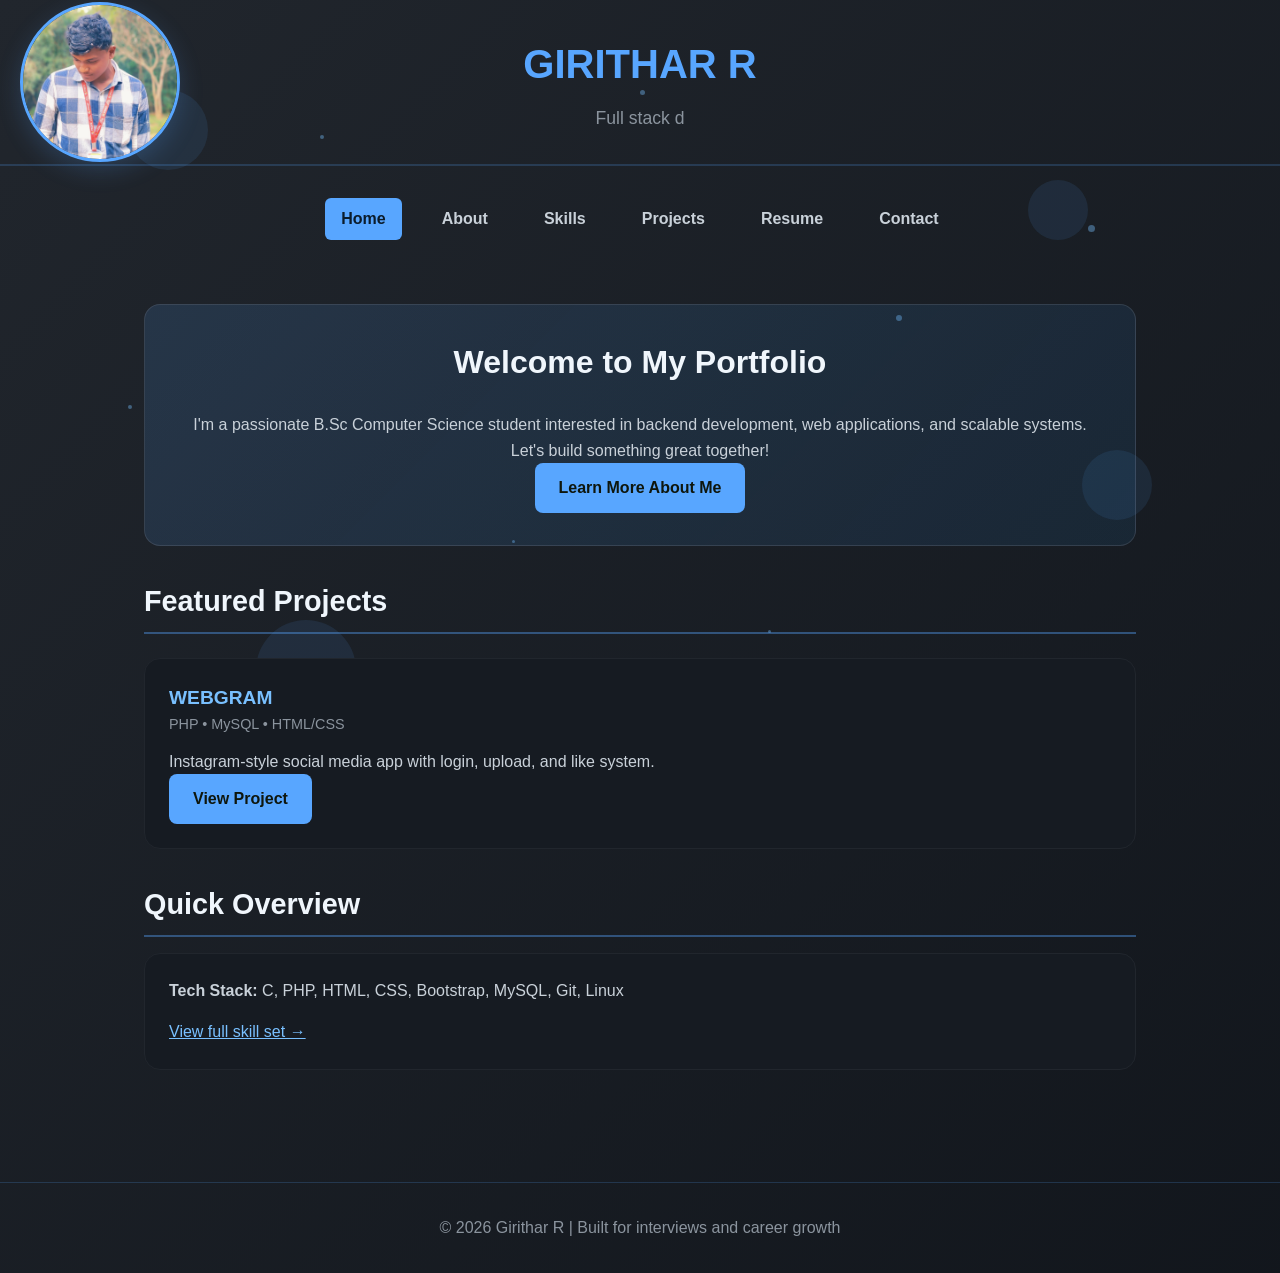
==== index.html @ 536e95d6 "inital commit" ====
<!DOCTYPE html>
<html lang="en">
<head>
  <meta charset="UTF-8">
  <meta name="viewport" content="width=device-width, initial-scale=1.0">
  <title>Girithar R | Portfolio</title>
  <link rel="stylesheet" href="style.css">
</head>
<body>

<div class="background-animation">
  <div class="floating-shape shape1"></div>
  <div class="floating-shape shape2"></div>
  <div class="floating-shape shape3"></div>
  <div class="floating-shape shape4"></div>
  <div class="floating-shape shape5"></div>
  <div class="particle particle1"></div>
  <div class="particle particle2"></div>
  <div class="particle particle3"></div>
  <div class="particle particle4"></div>
  <div class="particle particle5"></div>
  <div class="particle particle6"></div>
  <div class="particle particle7"></div>
  <div class="particle particle8"></div>
</div>

<header style="position: relative; display: flex; align-items: center; justify-content: center; gap: 2rem;">
  <img src="images/WhatsApp Image 2026-03-26 at 2.25.52 PM.jpeg" alt="Girithar R" style="position: absolute; left: 20px; top: 50%; transform: translateY(-50%); width: 160px; height: 160px; border-radius: 50%; object-fit: cover; border: 3px solid #58a6ff; box-shadow: 0 8px 25px rgba(88, 166, 255, 0.2);">
  <div>
    <h1>GIRITHAR R</h1>
    <p>Full stack developer | DevOps  | AI enthusiast</p>
  </div>
</header>

<nav>
  <a href="index.html" class="active">Home</a>
  <a href="about.html">About</a>
  <a href="skills.html">Skills</a>
  <a href="projects.html">Projects</a>
  <a href="resume.html">Resume</a>
  <a href="contacts.html">Contact</a>
</nav>

<div class="container">
  <section class="hero" id="home">
    <h2 id="welcome-title" class="interactive-welcome">Welcome to My Portfolio</h2>
    <p>I'm a passionate B.Sc Computer Science student interested in backend development, web applications, and scalable systems. Let's build something great together!</p>
    <a href="about.html" class="btn">Learn More About Me</a>
  </section>



  <section>
    <h2>Featured Projects</h2>
    <div class="project-grid">
      <div class="project-card">
        <h3>WEBGRAM</h3>
        <p class="project-meta">PHP • MySQL • HTML/CSS</p>
        <p>Instagram-style social media app with login, upload, and like system.</p>
        <a href="https://github.com/GiriThar09" target="_blank" class="btn">View Project</a>
      </div>
    </div>
  </section>

  <section>
    <h2>Quick Overview</h2>
    <div class="card">
      <p><strong>Tech Stack:</strong> C, PHP, HTML, CSS, Bootstrap, MySQL, Git, Linux</p>
      <p style="margin-top: 1rem;"><a href="skills.html" style="color: var(--accent);">View full skill set →</a></p>
    </div>
  </section>
</div>

<footer>
  <p>© 2026 Girithar R | Built for interviews and career growth</p>
</footer>

<script src="script.js?v=2"></script>
</body>
</html>
---- style.css ----
:root {
  --bg: #0d1117;
  --card: #161b22;
  --text: #c9d1d9;
  --muted: #8b949e;
  --primary: #58a6ff;
  --accent: #79c0ff;
  /* Welcome animation variables (customizable) */
  --welcome-duration: 550ms;
  --welcome-easing: cubic-bezier(.2,.8,.2,1);
  --welcome-scale: 1.12;
  --welcome-pop-overshoot: 0.98;
  --ripple-size: 220%;
  --ripple-color: rgba(121, 192, 255, 0.12);
  --welcome-accent-color: var(--accent);
}

* {
  margin: 0;
  padding: 0;
  box-sizing: border-box;
}

body {
  font-family: "Segoe UI", Roboto, "Helvetica Neue", Arial, sans-serif;
  background: linear-gradient(-45deg, #0d1117, #161b22, #0d1117, #21262d);
  background-size: 400% 400%;
  color: var(--text);
  line-height: 1.6;
  overflow-x: hidden;
  animation: gradientShift 15s ease infinite;
}

@keyframes gradientShift {
  0% {
    background-position: 0% 50%;
  }
  50% {
    background-position: 100% 50%;
  }
  100% {
    background-position: 0% 50%;
  }
}


.background-animation {
  position: fixed;
  top: 0;
  left: 0;
  width: 100%;
  height: 100%;
  pointer-events: none;
  z-index: -1;
}

.floating-shape {
  position: absolute;
  background: rgba(88, 166, 255, 0.1);
  border-radius: 50%;
  animation: float 20s infinite linear;
}

.floating-shape.shape1 {
  width: 80px;
  height: 80px;
  top: 10%;
  left: 10%;
  animation-duration: 25s;
  animation-delay: 0s;
}

.floating-shape.shape2 {
  width: 60px;
  height: 60px;
  top: 20%;
  right: 15%;
  animation-duration: 30s;
  animation-delay: 5s;
}

.floating-shape.shape3 {
  width: 100px;
  height: 100px;
  bottom: 20%;
  left: 20%;
  animation-duration: 35s;
  animation-delay: 10s;
}

.floating-shape.shape4 {
  width: 70px;
  height: 70px;
  top: 50%;
  right: 10%;
  animation-duration: 28s;
  animation-delay: 15s;
}

.floating-shape.shape5 {
  width: 90px;
  height: 90px;
  bottom: 10%;
  right: 20%;
  animation-duration: 32s;
  animation-delay: 20s;
}

.particle {
  position: absolute;
  background: rgba(121, 192, 255, 0.4);
  border-radius: 50%;
  animation: particleFloat 15s infinite ease-in-out;
}

.particle.particle1 {
  width: 4px;
  height: 4px;
  top: 15%;
  left: 25%;
  animation-delay: 0s;
}

.particle.particle2 {
  width: 6px;
  height: 6px;
  top: 35%;
  left: 70%;
  animation-delay: 2s;
}

.particle.particle3 {
  width: 3px;
  height: 3px;
  top: 60%;
  left: 40%;
  animation-delay: 4s;
}

.particle.particle4 {
  width: 5px;
  height: 5px;
  top: 80%;
  left: 80%;
  animation-delay: 6s;
}

.particle.particle5 {
  width: 4px;
  height: 4px;
  top: 45%;
  left: 10%;
  animation-delay: 8s;
}

.particle.particle6 {
  width: 7px;
  height: 7px;
  top: 25%;
  left: 85%;
  animation-delay: 10s;
}

.particle.particle7 {
  width: 3px;
  height: 3px;
  top: 70%;
  left: 60%;
  animation-delay: 12s;
}

.particle.particle8 {
  width: 5px;
  height: 5px;
  top: 10%;
  left: 50%;
  animation-delay: 14s;
}

@keyframes particleFloat {
  0%, 100% {
    transform: translateY(0px) translateX(0px);
    opacity: 0.4;
  }
  25% {
    transform: translateY(-10px) translateX(10px);
    opacity: 0.8;
  }
  50% {
    transform: translateY(-5px) translateX(-5px);
    opacity: 0.6;
  }
  75% {
    transform: translateY(10px) translateX(-10px);
    opacity: 0.9;
  }
}

@keyframes float {
  0% {
    transform: translateY(0px) rotate(0deg);
    opacity: 0.3;
  }
  25% {
    transform: translateY(-20px) rotate(90deg);
    opacity: 0.6;
  }
  50% {
    transform: translateY(0px) rotate(180deg);
    opacity: 0.3;
  }
  75% {
    transform: translateY(20px) rotate(270deg);
    opacity: 0.6;
  }
  100% {
    transform: translateY(0px) rotate(360deg);
    opacity: 0.3;
  }
}

.container {
  max-width: 1024px;
  margin: 0 auto;
  padding: 2rem 1rem;
}

header {
  text-align: center;
  margin-bottom: 2rem;
  padding: 2rem 0;
  border-bottom: 2px solid rgba(88, 166, 255, 0.2);
}

header h1 {
  font-size: 2.5rem;
  color: var(--primary);
  margin-bottom: 0.5rem;
}

header p {
  color: var(--muted);
  font-size: 1.1rem;
}

nav {
  display: flex;
  justify-content: center;
  gap: 1.5rem;
  margin-bottom: 2rem;
  flex-wrap: wrap;
}

nav a {
  color: var(--text);
  text-decoration: none;
  font-weight: 600;
  padding: 0.5rem 1rem;
  border-radius: 6px;
  transition: all 0.3s ease;
}

nav a:hover {
  background: rgba(88, 166, 255, 0.2);
  color: var(--accent);
}

nav a.active {
  background: var(--primary);
  color: #0b1c2b;
}

section {
  margin-bottom: 2rem;
}

h2 {
  font-size: 1.8rem;
  color: #f0f6fc;
  margin-bottom: 1rem;
  border-bottom: 2px solid rgba(88, 166, 255, 0.4);
  padding-bottom: 0.5rem;
}

h3 {
  font-size: 1.2rem;
  color: var(--accent);
  margin-top: 1rem;
}

.card {
  background: var(--card);
  border: 1px solid #21262d;
  border-radius: 1rem;
  padding: 1.5rem;
  margin-bottom: 1.5rem;
  transition: transform 0.3s ease, box-shadow 0.3s ease;
}

.card:hover {
  transform: translateY(-4px);
  box-shadow: 0 10px 30px rgba(88, 166, 255, 0.1);
}

.ai-card {
  background: linear-gradient(135deg, #1a1a2e, #16213e);
  border: 1px solid #4a0e4e;
  position: relative;
  overflow: hidden;
}

.ai-card::before {
  content: '';
  position: absolute;
  top: 0;
  left: 0;
  right: 0;
  height: 3px;
  background: linear-gradient(90deg, #ff6b6b, #4ecdc4, #45b7d1, #96ceb4);
  background-size: 400% 400%;
  animation: aiGlow 3s ease-in-out infinite;
}

@keyframes aiGlow {
  0%, 100% { background-position: 0% 50%; }
  50% { background-position: 100% 50%; }
}

.ai-card h3 {
  color: #e91e63;
  text-shadow: 0 0 10px rgba(233, 30, 99, 0.5);
}

.ai-chip {
  background: rgba(233, 30, 99, 0.2);
  color: #ff80ab;
  border: 1px solid rgba(233, 30, 99, 0.4);
  transition: all 0.3s ease;
}

.ai-chip:hover {
  background: rgba(233, 30, 99, 0.4);
  color: #ffffff;
  box-shadow: 0 0 15px rgba(233, 30, 99, 0.6);
  transform: scale(1.05);
}
.ai-chipc {
   background: rgba(233, 30, 99, 0.2);
  color: #ff80ab;
  border: 1px solid rgba(233, 30, 99, 0.4);
  transition: all 0.3s ease;
}
.ai-chipc:hover {
  background: rgba(26, 141, 156, 0.6);
  color: #ffffff;
  box-shadow: 0 0 15px rgba(26, 141, 156, 0.6);
  transform: scale(1.05);
}

.skills {
  display: flex;
  flex-wrap: wrap;
  gap: 0.75rem;
  margin-top: 1rem;
}

.skill-chip {
  display: inline-block;
  background: rgba(88, 166, 255, 0.18);
  color: #a0c4ff;
  border-radius: 999px;
  padding: 0.5rem 1rem;
  font-size: 0.9rem;
  border: 1px solid rgba(88, 166, 255, 0.3);
}

.project-grid {
  display: grid;
  grid-template-columns: repeat(auto-fit, minmax(300px, 1fr));
  gap: 1.5rem;
  margin-top: 1.5rem;
}

.project-card {
  background: var(--card);
  border: 1px solid #21262d;
  border-radius: 1rem;
  padding: 1.5rem;
  transition: all 0.3s ease;
}

.project-card:hover {
  border-color: var(--primary);
  box-shadow: 0 0 20px rgba(88, 166, 255, 0.15);
}

.project-card h3 {
  margin-top: 0;
}

.project-meta {
  color: var(--muted);
  font-size: 0.9rem;
  margin-bottom: 0.75rem;
}

.btn {
  display: inline-block;
  background: var(--primary);
  color: #0e160d;
  text-decoration: none;
  padding: 0.75rem 1.5rem;
  border-radius: 8px;
  font-weight: 600;
  transition: all 0.3s ease;
  border: none;
  cursor: pointer;
}

.btn:hover {
  background: var(--accent);
  transform: translateY(-2px);
}

.about-content {
  display: flex;
  align-items: center;
  gap: 2rem;
  margin-bottom: 2rem;
}

.profile-photo {
  flex-shrink: 0;
}

.profile-img {
  width: 50px;
  height: 50px;
  max-width: 50px;
  max-height: 50px;
  border-radius: 50%;
  object-fit: cover;
  border: 2px solid var(--primary);
  box-shadow: 0 8px 25px rgba(88, 166, 255, 0.2);
  transition: transform 0.3s ease;
}

.profile-img:hover {
  transform: scale(1.05);
}

.about-text {
  flex: 1;
}

.contact-grid {
  display: grid;
  grid-template-columns: repeat(auto-fit, minmax(250px, 1fr));
  gap: 1rem;
  margin-top: 1rem;
}

.contact-item {
  background: rgba(88, 166, 255, 0.08);
  border: 1px solid rgba(88, 166, 255, 0.2);
  border-radius: 8px;
  padding: 1rem;
}

.contact-item strong {
  color: var(--accent);
}

.contact-item p {
  margin-top: 0.5rem;
  word-break: break-all;
}

.contact-item a {
  color: var(--accent);
  text-decoration: none;
}

.contact-item a:hover {
  text-decoration: underline;
}

footer {
  text-align: center;
  padding: 2rem 0;
  border-top: 1px solid rgba(88, 166, 255, 0.2);
  color: var(--muted);
  margin-top: 3rem;
}

.experience-item {
  margin-bottom: 1.5rem;
}

.exp-title {
  font-size: 1.1rem;
  font-weight: 700;
  color: var(--accent);
}

.exp-meta {
  color: var(--muted);
  font-size: 0.9rem;
  margin-bottom: 0.5rem;
}

.exp-description {
  color: var(--text);
  margin-top: 0.75rem;
}

/* Resume Styles */
.resume-content {
  max-width: 800px;
  margin: 0 auto;
}

.resume-section {
  background: var(--card);
  border: 1px solid #21262d;
  border-radius: 1rem;
  padding: 1.5rem;
  margin-bottom: 1.5rem;
  transition: transform 0.3s ease;
}

.resume-section:hover {
  transform: translateY(-2px);
}

.resume-section h3 {
  color: var(--primary);
  margin-bottom: 1rem;
  border-bottom: 2px solid var(--primary);
  padding-bottom: 0.5rem;
}

.resume-section h4 {
  color: var(--accent);
  margin-bottom: 0.5rem;
}

.resume-section p {
  margin-bottom: 0.75rem;
}

.resume-section ul {
  list-style-type: disc;
  margin-left: 1.5rem;
}

.resume-section li {
  margin-bottom: 0.5rem;
}

.skills-list {
  display: flex;
  flex-direction: column;
  gap: 0.5rem;
}

.education-item, .experience-item, .project-item {
  margin-bottom: 1.5rem;
  padding-bottom: 1rem;
  border-bottom: 1px solid #21262d;
}

.education-item:last-child, .experience-item:last-child, .project-item:last-child {
  border-bottom: none;
}

ul {
  margin-left: 1.5rem;
  color: var(--text);
}

li {
  margin-bottom: 0.5rem;
}

.hero {
  background: linear-gradient(135deg, rgba(88,166,255,.14), rgba(43,140,217,.1));
  border: 1px solid rgba(110,118,129,.30);
  border-radius: 1rem;
  padding: 2rem;
  text-align: center;
  margin-bottom: 2rem;
}

.hero h2 {
  border: none;
  font-size: 2rem;
  margin-bottom: 1rem;
}

/* Interactive welcome animation */
.interactive-welcome {
  display: inline-block;
  position: relative;
  cursor: pointer;
  transition: transform 160ms ease, color 200ms ease, filter 200ms ease;
}

.interactive-welcome::after {
  content: '';
  position: absolute;
  left: 50%;
  top: 50%;
  width: 0;
  height: 0;
  opacity: 0;
  transform: translate(-50%, -50%);
  border-radius: 50%;
  background: var(--ripple-color);
  transition: width 300ms ease, height 300ms ease, opacity 300ms ease;
  pointer-events: none;
}

.interactive-welcome.animate {
  animation: popBounce var(--welcome-duration) var(--welcome-easing) both;
  color: var(--welcome-accent-color);
  filter: drop-shadow(0 6px 20px rgba(88,166,255,0.12));
}

.interactive-welcome.animate::after {
  width: var(--ripple-size);
  height: var(--ripple-size);
  opacity: 0.25;
}

@keyframes popBounce {
  0% { transform: scale(1) rotate(0deg); }
  20% { transform: scale(calc(var(--welcome-scale) * 1.1)) rotate(-4deg); }
  55% { transform: scale(calc(var(--welcome-pop-overshoot) * 0.95)) rotate(3deg); }
  100% { transform: scale(1) rotate(0deg); }
}

@media (max-width: 768px) {
  header h1 {
    font-size: 1.8rem;
  }

  nav {
    gap: 0.75rem;
  }

  nav a {
    padding: 0.4rem 0.8rem;
    font-size: 0.9rem;
  }

  .container {
    padding: 1rem;
  }
}
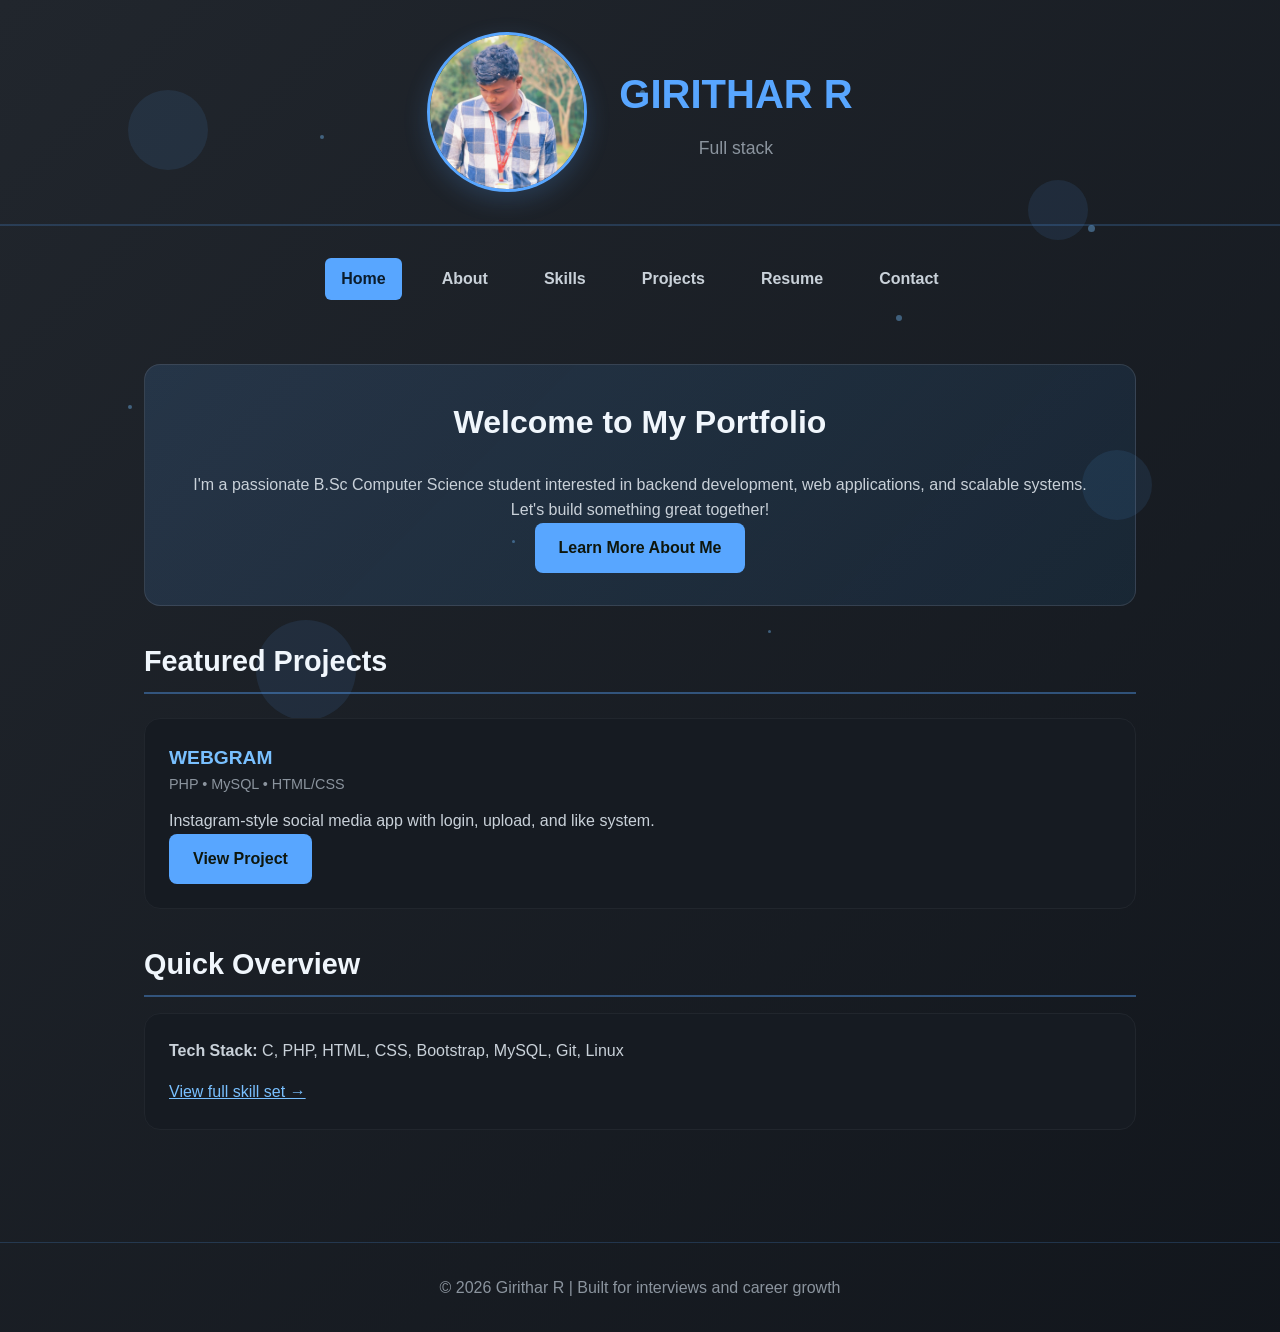
==== commit 0eacdc85: "alignment for responsive" ====
--- a/index.html
+++ b/index.html
@@ -24,9 +24,9 @@
   <div class="particle particle8"></div>
 </div>
 
-<header style="position: relative; display: flex; align-items: center; justify-content: center; gap: 2rem;">
-  <img src="images/WhatsApp Image 2026-03-26 at 2.25.52 PM.jpeg" alt="Girithar R" style="position: absolute; left: 20px; top: 50%; transform: translateY(-50%); width: 160px; height: 160px; border-radius: 50%; object-fit: cover; border: 3px solid #58a6ff; box-shadow: 0 8px 25px rgba(88, 166, 255, 0.2);">
-  <div>
+<header class="site-header">
+  <img src="images/WhatsApp Image 2026-03-26 at 2.25.52 PM.jpeg" alt="Girithar R" class="profile-photo-main">
+  <div class="header-content">
     <h1>GIRITHAR R</h1>
     <p>Full stack developer | DevOps  | AI enthusiast</p>
   </div>
--- a/style.css
+++ b/style.css
@@ -232,6 +232,33 @@
   border-bottom: 2px solid rgba(88, 166, 255, 0.2);
 }
 
+.site-header {
+  position: relative;
+  display: flex;
+  align-items: center;
+  justify-content: center;
+  gap: 2rem;
+  flex-wrap: wrap;
+  padding: 2rem 1rem;
+  text-align: center;
+}
+
+.profile-photo-main {
+  width: 160px;
+  height: 160px;
+  aspect-ratio: 1 / 1;
+  border-radius: 50%;
+  object-fit: cover;
+  border: 3px solid #58a6ff;
+  box-shadow: 0 8px 25px rgba(88, 166, 255, 0.2);
+  flex-shrink: 0;
+  display: block;
+}
+
+.header-content {
+  max-width: 560px;
+}
+
 header h1 {
   font-size: 2.5rem;
   color: var(--primary);
@@ -640,9 +667,40 @@
   100% { transform: scale(1) rotate(0deg); }
 }
 
+@media (max-width: 1024px) {
+  .container {
+    max-width: 900px;
+    padding: 1.25rem;
+  }
+
+  .hero {
+    padding: 1.5rem;
+  }
+
+  .project-grid {
+    grid-template-columns: repeat(auto-fit, minmax(260px, 1fr));
+  }
+}
+
 @media (max-width: 768px) {
+  .site-header {
+    flex-direction: column;
+    gap: 0.75rem;
+    padding: 1.2rem 1rem 0.8rem;
+  }
+
+  .profile-photo-main {
+    width: 110px;
+    height: 110px;
+  }
+
   header h1 {
-    font-size: 1.8rem;
+    font-size: clamp(1.4rem, 4.5vw, 1.9rem);
+    margin-bottom: 0.25rem;
+  }
+
+  header p {
+    font-size: 0.95rem;
   }
 
   nav {
@@ -657,4 +715,61 @@
   .container {
     padding: 1rem;
   }
+
+  .hero {
+    padding: 1.25rem;
+  }
+
+  .about-content {
+    flex-direction: column;
+    align-items: flex-start;
+    gap: 1rem;
+  }
+
+  .project-grid,
+  .contact-grid {
+    grid-template-columns: 1fr;
+  }
+
+  .card,
+  .project-card,
+  .resume-section {
+    padding: 1.2rem;
+  }
+}
+
+@media (max-width: 480px) {
+  nav {
+    justify-content: flex-start;
+    overflow-x: auto;
+    padding-bottom: 0.3rem;
+  }
+
+  nav a {
+    white-space: nowrap;
+  }
+
+  .profile-photo-main {
+    width: 96px;
+    height: 96px;
+  }
+
+  .hero h2 {
+    font-size: 1.6rem;
+  }
+
+  .btn {
+    display: block;
+    width: 100%;
+    text-align: center;
+  }
+
+  .skills {
+    gap: 0.5rem;
+  }
+
+  .skill-chip {
+    font-size: 0.82rem;
+    padding: 0.4rem 0.8rem;
+  }
 }
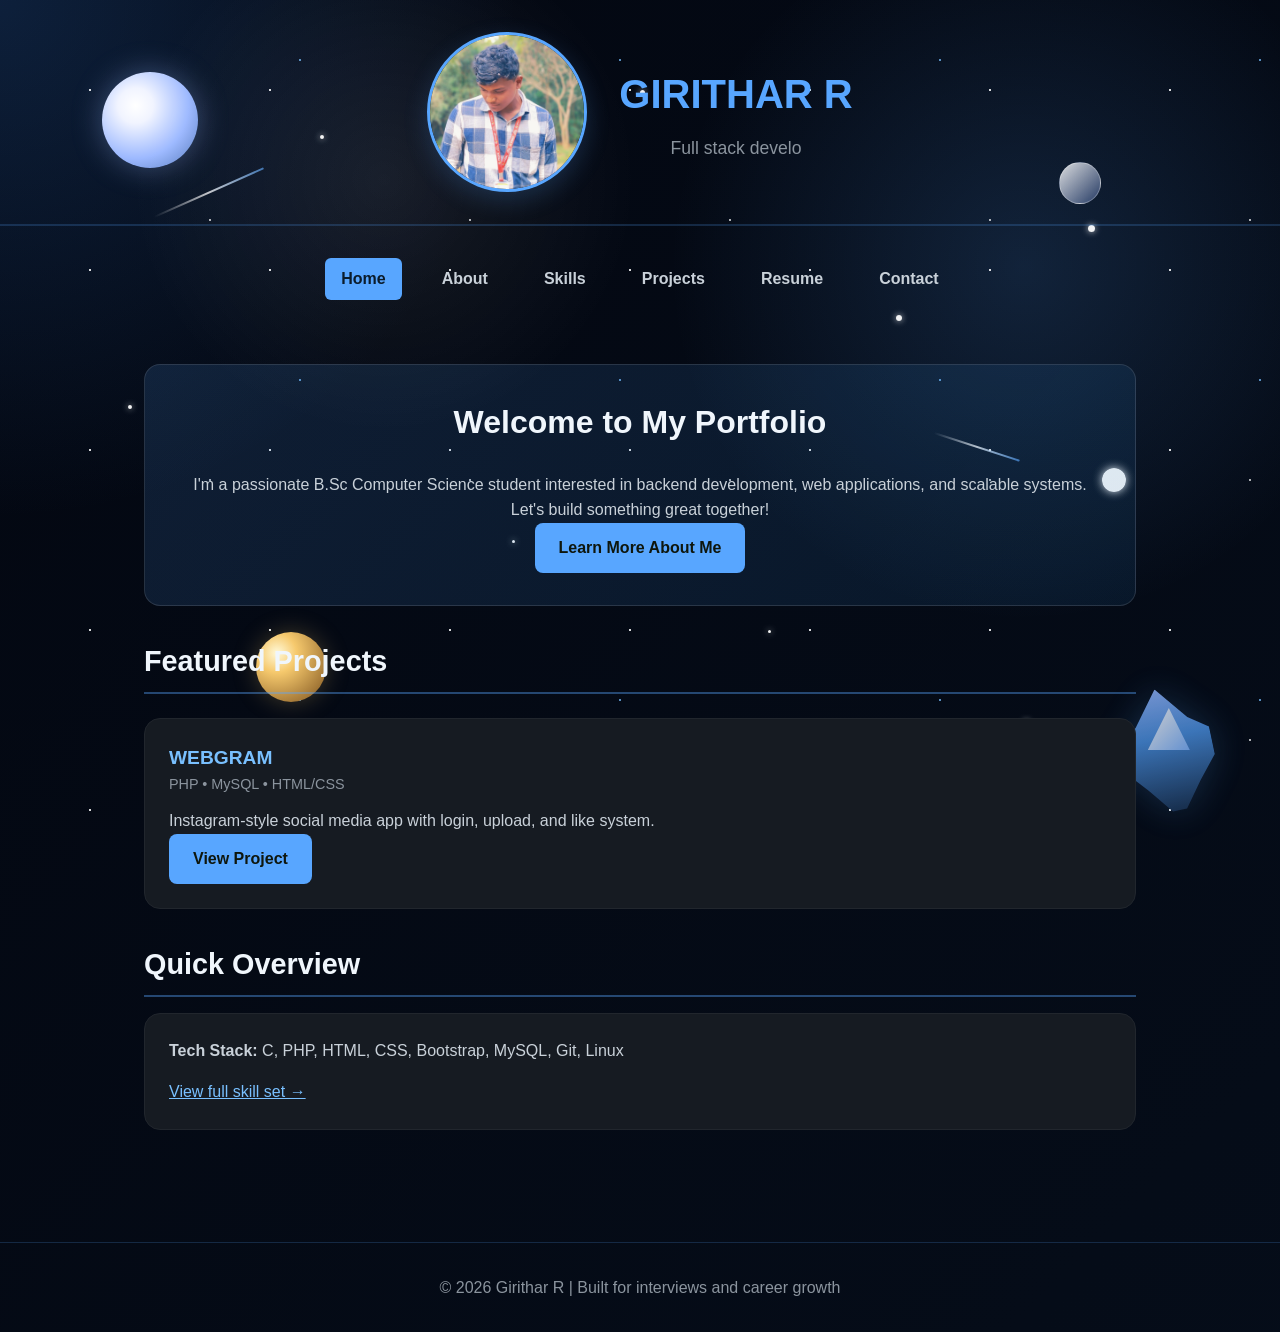
==== commit bf5db11e: "Add background animations" ====
--- a/index.html
+++ b/index.html
@@ -14,6 +14,9 @@
   <div class="floating-shape shape3"></div>
   <div class="floating-shape shape4"></div>
   <div class="floating-shape shape5"></div>
+  <div class="comet-trail one"></div>
+  <div class="comet-trail two"></div>
+  <div class="rocket-silhouette"></div>
   <div class="particle particle1"></div>
   <div class="particle particle2"></div>
   <div class="particle particle3"></div>
--- a/style.css
+++ b/style.css
@@ -23,12 +23,43 @@
 
 body {
   font-family: "Segoe UI", Roboto, "Helvetica Neue", Arial, sans-serif;
-  background: linear-gradient(-45deg, #0d1117, #161b22, #0d1117, #21262d);
-  background-size: 400% 400%;
+  background:
+    radial-gradient(circle at top left, rgba(40, 96, 168, 0.28), transparent 28%),
+    radial-gradient(circle at 80% 20%, rgba(88, 166, 255, 0.16), transparent 24%),
+    linear-gradient(135deg, #030711 0%, #07111f 45%, #02040a 100%);
+  background-size: auto, auto, 400% 400%;
   color: var(--text);
   line-height: 1.6;
   overflow-x: hidden;
+  min-height: 100vh;
+  position: relative;
   animation: gradientShift 15s ease infinite;
+}
+
+body::before {
+  content: "";
+  position: fixed;
+  inset: 0;
+  pointer-events: none;
+  z-index: -2;
+  background-image:
+    radial-gradient(circle, rgba(255,255,255,0.95) 1.2px, transparent 1.4px),
+    radial-gradient(circle, rgba(255,255,255,0.75) 1px, transparent 1.2px),
+    radial-gradient(circle, rgba(121, 192, 255, 0.8) 1.2px, transparent 1.4px);
+  background-size: 180px 180px, 260px 260px, 320px 320px;
+  background-position: 0 0, 80px 90px, 140px 220px;
+  opacity: 0.9;
+  animation: starTwinkle 6s ease-in-out infinite alternate;
+}
+
+body::after {
+  content: "";
+  position: fixed;
+  inset: 0;
+  pointer-events: none;
+  z-index: -1;
+  background: radial-gradient(circle at 30% 20%, rgba(255,255,255,0.08), transparent 22%);
+  mix-blend-mode: screen;
 }
 
 @keyframes gradientShift {
@@ -40,6 +71,17 @@
   }
   100% {
     background-position: 0% 50%;
+  }
+}
+
+@keyframes starTwinkle {
+  0% {
+    opacity: 0.7;
+    transform: scale(1);
+  }
+  100% {
+    opacity: 1;
+    transform: scale(1.03);
   }
 }
 
@@ -52,65 +94,160 @@
   height: 100%;
   pointer-events: none;
   z-index: -1;
+  overflow: hidden;
 }
 
 .floating-shape {
   position: absolute;
-  background: rgba(88, 166, 255, 0.1);
   border-radius: 50%;
   animation: float 20s infinite linear;
+  overflow: visible;
 }
 
 .floating-shape.shape1 {
-  width: 80px;
-  height: 80px;
-  top: 10%;
-  left: 10%;
-  animation-duration: 25s;
-  animation-delay: 0s;
+  width: 96px;
+  height: 96px;
+  top: 8%;
+  left: 8%;
+  background: radial-gradient(circle at 35% 35%, #ffffff 0%, #f1f4ff 20%, #9db9ff 60%, #4f75b8 100%);
+  box-shadow: 0 0 30px rgba(157, 185, 255, 0.35);
+  animation-duration: 28s;
 }
 
 .floating-shape.shape2 {
-  width: 60px;
-  height: 60px;
-  top: 20%;
-  right: 15%;
-  animation-duration: 30s;
-  animation-delay: 5s;
+  width: 42px;
+  height: 42px;
+  top: 18%;
+  right: 14%;
+  background: linear-gradient(135deg, rgba(255,255,255,0.85), rgba(104, 148, 255, 0.25));
+  border: 1px solid rgba(255,255,255,0.3);
+  animation-duration: 22s;
+  animation-delay: 3s;
 }
 
 .floating-shape.shape3 {
-  width: 100px;
-  height: 100px;
-  bottom: 20%;
-  left: 20%;
-  animation-duration: 35s;
-  animation-delay: 10s;
-}
-
-.floating-shape.shape4 {
   width: 70px;
   height: 70px;
+  bottom: 22%;
+  left: 20%;
+  background: radial-gradient(circle at 30% 30%, #fff9d8 0%, #f6c96d 28%, #7a4f1c 100%);
+  box-shadow: 0 0 24px rgba(246, 201, 109, 0.25);
+  animation-duration: 32s;
+  animation-delay: 8s;
+}
+
+.floating-shape.shape4 {
+  width: 24px;
+  height: 24px;
+  top: 52%;
+  right: 12%;
+  background: rgba(255,255,255,0.95);
+  box-shadow: 0 0 10px rgba(255,255,255,0.95);
+  animation-duration: 18s;
+  animation-delay: 5s;
+}
+
+.floating-shape.shape5 {
+  width: 160px;
+  height: 42px;
+  bottom: 10%;
+  right: 12%;
+  background: transparent;
+  border: none;
+  animation-duration: 24s;
+  animation-delay: 10s;
+}
+
+.floating-shape.shape5::before {
+  content: "";
+  position: absolute;
+  left: 0;
   top: 50%;
-  right: 10%;
-  animation-duration: 28s;
-  animation-delay: 15s;
-}
-
-.floating-shape.shape5 {
-  width: 90px;
-  height: 90px;
-  bottom: 10%;
-  right: 20%;
-  animation-duration: 32s;
-  animation-delay: 20s;
+  width: 100%;
+  height: 6px;
+  transform: translateY(-50%);
+  background: linear-gradient(90deg, transparent, rgba(255,255,255,0.6), rgba(88, 166, 255, 0.8));
+  border-radius: 999px;
+  box-shadow: 0 0 16px rgba(88, 166, 255, 0.25);
+}
+
+.floating-shape.shape5::after {
+  content: "";
+  position: absolute;
+  right: 0;
+  top: 50%;
+  width: 26px;
+  height: 26px;
+  transform: translateY(-50%);
+  background: linear-gradient(135deg, #ffffff, #8db6ff);
+  border-radius: 0 40% 40% 0;
+  box-shadow: 0 0 14px rgba(88, 166, 255, 0.3);
 }
 
 .particle {
   position: absolute;
-  background: rgba(121, 192, 255, 0.4);
+  background: rgba(255,255,255,0.95);
+  box-shadow: 0 0 6px rgba(255,255,255,0.8);
   border-radius: 50%;
   animation: particleFloat 15s infinite ease-in-out;
+}
+
+.comet-trail {
+  position: absolute;
+  height: 2px;
+  background: linear-gradient(90deg, transparent, rgba(255,255,255,0.95), rgba(88, 166, 255, 0.8));
+  border-radius: 999px;
+  opacity: 0.8;
+  transform-origin: left center;
+  animation: cometMove 8s linear infinite;
+  pointer-events: none;
+}
+
+.comet-trail.one {
+  width: 120px;
+  top: 24%;
+  left: 12%;
+  transform: rotate(-24deg);
+}
+
+.comet-trail.two {
+  width: 90px;
+  top: 48%;
+  right: 20%;
+  transform: rotate(18deg);
+  animation-duration: 10s;
+}
+
+.rocket-silhouette {
+  position: absolute;
+  right: 4%;
+  bottom: 8%;
+  width: 120px;
+  height: 140px;
+  opacity: 0.8;
+  filter: drop-shadow(0 0 18px rgba(88,166,255,0.25));
+  pointer-events: none;
+}
+
+.rocket-silhouette::before {
+  content: "";
+  position: absolute;
+  inset: 0;
+  background: linear-gradient(180deg, #8fb5ff 0%, #4a90e2 35%, #13253f 100%);
+  clip-path: polygon(50% 0%, 72% 24%, 88% 34%, 88% 54%, 72% 70%, 56% 88%, 44% 88%, 28% 70%, 12% 54%, 12% 34%, 28% 24%);
+  transform: rotate(-12deg);
+}
+
+.rocket-silhouette::after {
+  content: "";
+  position: absolute;
+  top: 20px;
+  left: 50%;
+  width: 42px;
+  height: 42px;
+  transform: translateX(-50%);
+  background: linear-gradient(135deg, #ffffff, #7cb3ff);
+  clip-path: polygon(50% 0%, 0% 100%, 100% 100%);
 }
 
 .particle.particle1 {
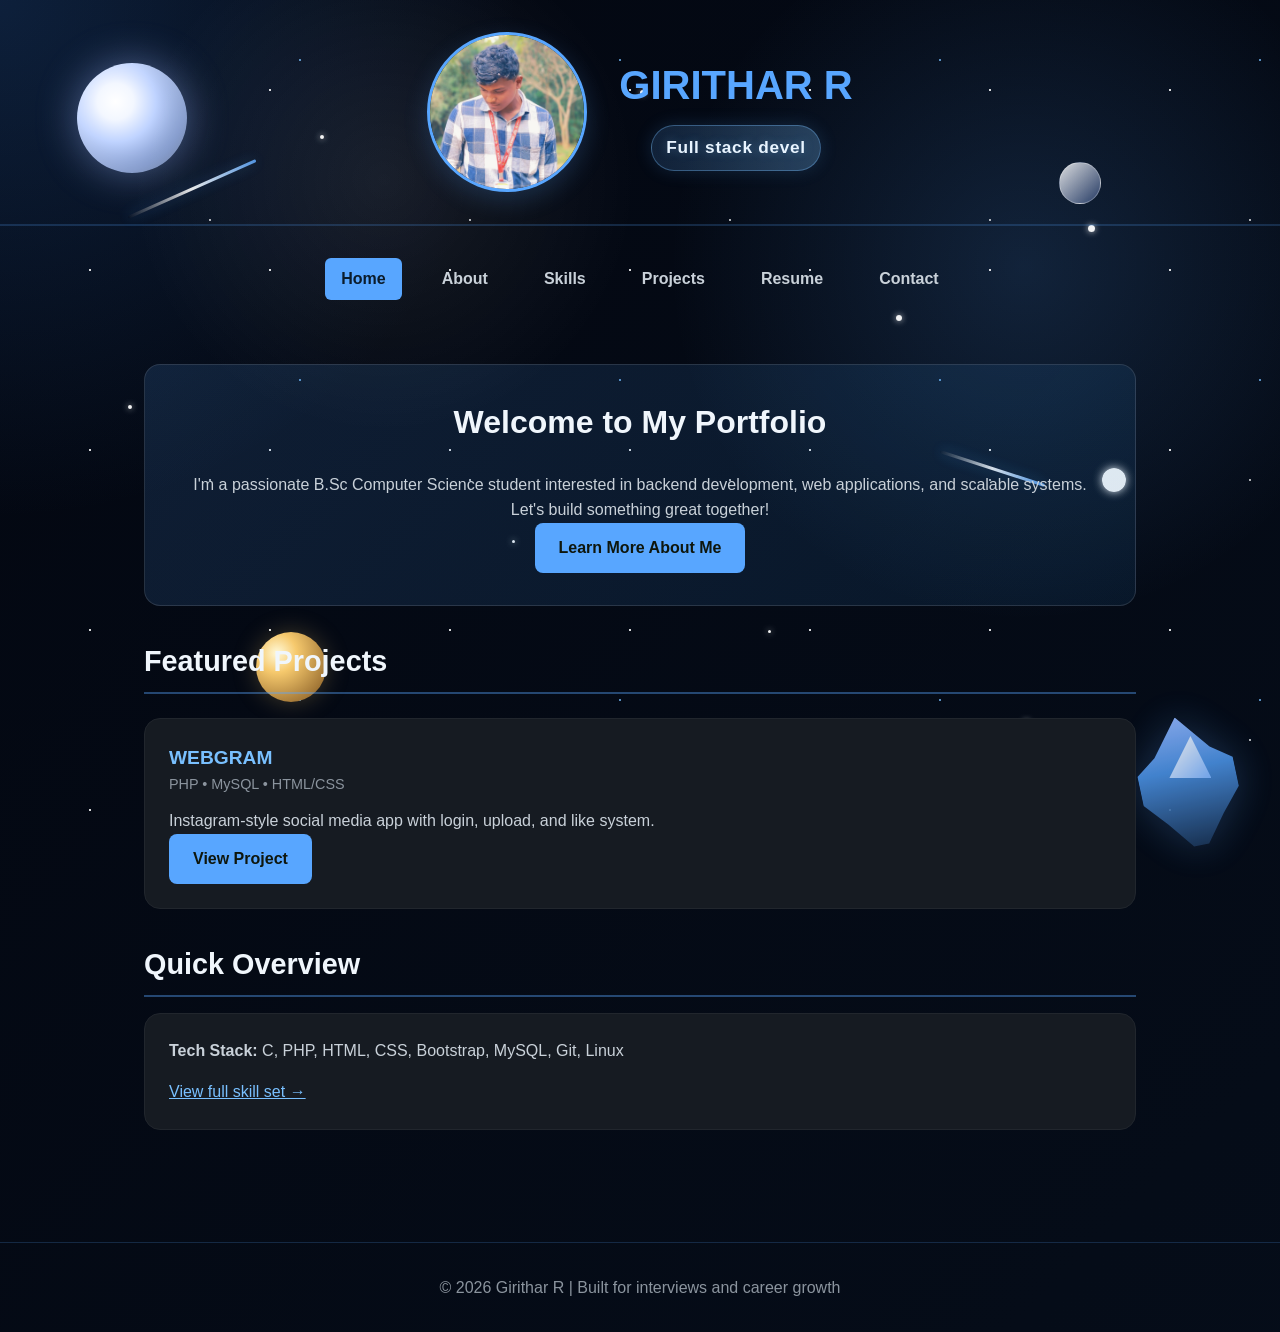
==== commit df7363f2: "resume building" ====
--- a/index.html
+++ b/index.html
@@ -31,7 +31,7 @@
   <img src="images/WhatsApp Image 2026-03-26 at 2.25.52 PM.jpeg" alt="Girithar R" class="profile-photo-main">
   <div class="header-content">
     <h1>GIRITHAR R</h1>
-    <p>Full stack developer | DevOps  | AI enthusiast</p>
+    <p><b>Full stack developer | DevOps  | AI enthusiast</b></p>
   </div>
 </header>
 
--- a/style.css
+++ b/style.css
@@ -105,12 +105,12 @@
 }
 
 .floating-shape.shape1 {
-  width: 96px;
-  height: 96px;
-  top: 8%;
-  left: 8%;
-  background: radial-gradient(circle at 35% 35%, #ffffff 0%, #f1f4ff 20%, #9db9ff 60%, #4f75b8 100%);
-  box-shadow: 0 0 30px rgba(157, 185, 255, 0.35);
+  width: 110px;
+  height: 110px;
+  top: 7%;
+  left: 6%;
+  background: radial-gradient(circle at 35% 35%, #ffffff 0%, #f3f7ff 18%, #bfd3ff 40%, #7d95c9 70%, #3c5278 100%);
+  box-shadow: 0 0 40px rgba(157, 185, 255, 0.45), inset 0 0 24px rgba(255,255,255,0.22);
   animation-duration: 28s;
 }
 
@@ -194,38 +194,39 @@
 
 .comet-trail {
   position: absolute;
-  height: 2px;
-  background: linear-gradient(90deg, transparent, rgba(255,255,255,0.95), rgba(88, 166, 255, 0.8));
+  height: 3px;
+  background: linear-gradient(90deg, transparent, rgba(255,255,255,0.95), rgba(88, 166, 255, 0.9));
   border-radius: 999px;
-  opacity: 0.8;
+  opacity: 0.95;
   transform-origin: left center;
   animation: cometMove 8s linear infinite;
   pointer-events: none;
+  box-shadow: 0 0 14px rgba(88, 166, 255, 0.35);
 }
 
 .comet-trail.one {
-  width: 120px;
+  width: 140px;
   top: 24%;
-  left: 12%;
+  left: 10%;
   transform: rotate(-24deg);
 }
 
 .comet-trail.two {
-  width: 90px;
-  top: 48%;
-  right: 20%;
+  width: 110px;
+  top: 50%;
+  right: 18%;
   transform: rotate(18deg);
   animation-duration: 10s;
 }
 
 .rocket-silhouette {
   position: absolute;
-  right: 4%;
-  bottom: 8%;
-  width: 120px;
-  height: 140px;
-  opacity: 0.8;
-  filter: drop-shadow(0 0 18px rgba(88,166,255,0.25));
+  right: 2%;
+  bottom: 4%;
+  width: 128px;
+  height: 148px;
+  opacity: 0.9;
+  filter: drop-shadow(0 0 20px rgba(88,166,255,0.28));
   pointer-events: none;
 }
 
@@ -405,6 +406,20 @@
 header p {
   color: var(--muted);
   font-size: 1.1rem;
+}
+
+.header-content p {
+  display: inline-block;
+  font-weight: 800;
+  font-size: 1.08rem;
+  letter-spacing: 0.04em;
+  color: #e8f4ff;
+  padding: 0.5rem 0.9rem;
+  border-radius: 999px;
+  background: linear-gradient(90deg, rgba(88, 166, 255, 0.16), rgba(121, 192, 255, 0.28));
+  border: 1px solid rgba(121, 192, 255, 0.35);
+  box-shadow: 0 0 18px rgba(88, 166, 255, 0.16);
+  text-shadow: 0 0 10px rgba(121, 192, 255, 0.35);
 }
 
 nav {
